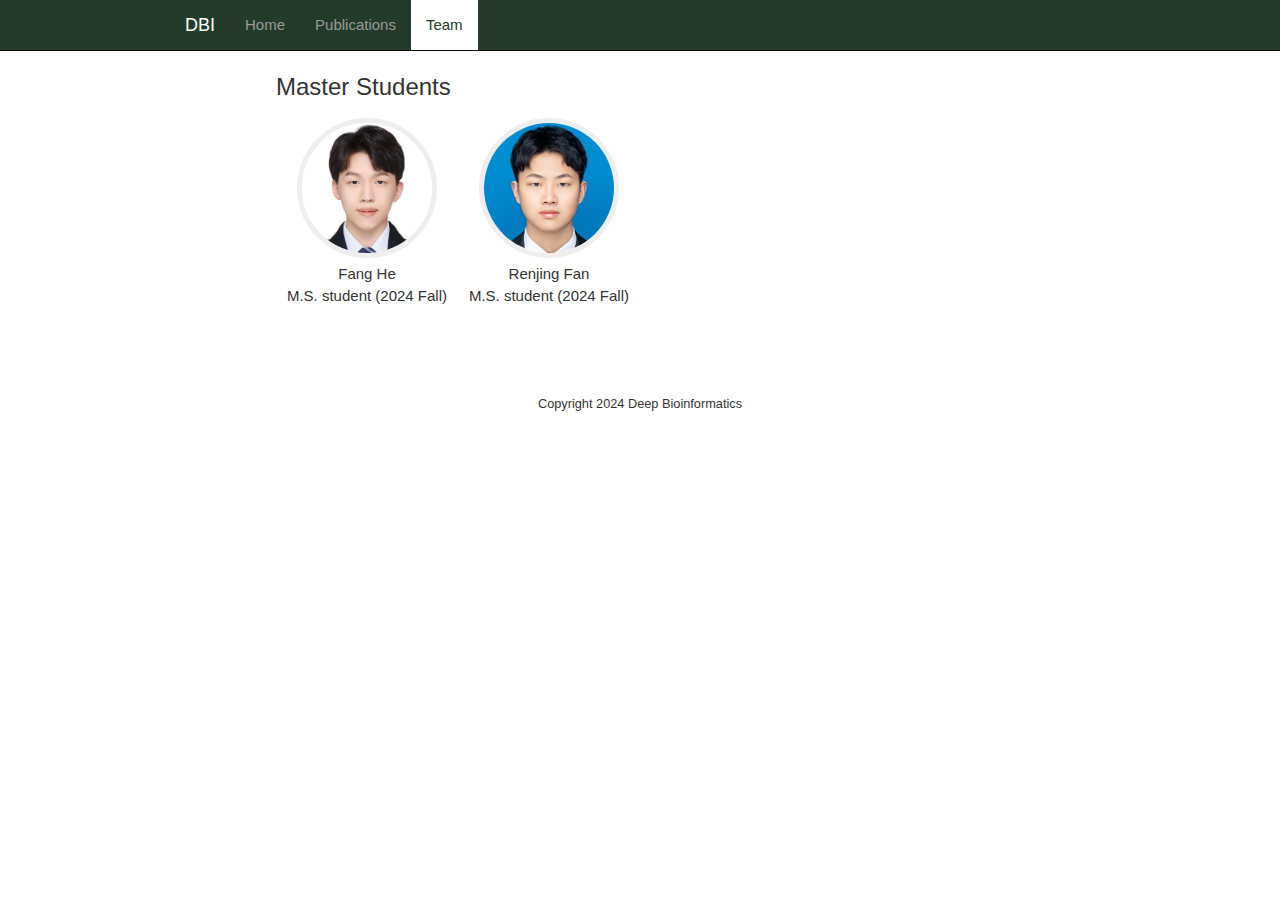
==== team/index.htm @ 939e4d18 "first commit" ====
<!DOCTYPE html>
<html>
<head>
    <meta charset="utf-8">
    <meta name="author" content="DBI">
    <meta name="viewport" content="width=device-width, initial-scale=1.0">
    <meta name=keywords content="Zeyu Zhang","Zhang Zeyu","张泽宇", "HAZU", "Huazhong Agricultural University", "华中农业大学","华农", "DBI", "DBIHAZU", "DBI HAZU">
    
    <title>Team</title>

    <link href="../static/bootstrap/css/bootstrap.css" rel="stylesheet">
    <link href="../static/xin.css" rel="stylesheet">

    <link rel="stylesheet" id="responsive-style-css" href="../static/style.css" type="text/css" media="all">
</head>

<body>
    <nav class="navbar navbar-inverse navbar-static-top">
        <div class="container">
            <div class="navbar-header">
                <button type="button" class="navbar-toggle" data-toggle="collapse" data-target=".navbar-collapse">
                    <span class="icon-bar"></span>
                    <span class="icon-bar"></span>
                    <span class="icon-bar"></span>

                </button>
                <span class="navbar-brand">
                    <font color="#ffffff">DBI</a></font>
                </span>
            </div>
            <div class="navbar-collapse collapse">
                <ul class="nav navbar-nav">
                    <li><a href="../index.html">Home</a></li>
                    <li><a href="../publications/index.htm">Publications</a>
                    <!--<li><a href="../projects/index.htm">Projects</a>-->
                    <li class="active"><a href="index.htm">Team</a></li>
                    <!--<li><a href="../teaching/index.htm">Teaching</a></li>-->
                    <!--<li><a href="../service/index.htm">Service</a></li>-->
                </ul>
            </div>
        </div>
    </nav>


    <div class="content">
        <div id="container">
            
            <!--<h2>Ph.D. Students</h2>
            <div class="student-container">
 
            </div>
            <br>
            <br>-->

            <h2>Master Students</h2>
            <div class="student-container">

                <div class="student">
                    <div>
                        <img src="member_photo/FangYiYang.jpg">
                    </div>
                    <div>
                        Fang He<br>
                        M.S. student (2024 Fall)
                    </div>
                </div>

                <div class="student">
                    <div>
                        <img src="member_photo/ShiWuXuan.jpg">
                    </div>
                    <div>
                        Renjing Fan <br>
                        M.S. student (2024 Fall)
                    </div>
                </div>
            </div>
            <br>
            <br>

            <!--<h2>Undergraduate Students</h2>
            <div class="student-container">-->
                
            <br>
            <br>
            <!--<h2>Graduated and Mentored</h2>-->
            

        </div>
    </div>
</body>
<script src="../static/jquery.js"></script>
<script src="../static/bootstrap/js/bootstrap.js"></script>

<div align="center">
    <small>
        Copyright 2024 Deep Bioinformatics
    </small>
  </div>
</html>
---- static/xin.css ----
body {
        font-size: 15px;
        padding-bottom: 20px;
      }

      h1 { font-size: 30px; line-height: 135%;}
      h2 { font-size: 24px; line-height: 135%;}
      h3 { font-size: 20px; line-height: 135%;}
      h4 { font-size: 16px; }
      h5 { font-size: 15px; }
      h6 { font-size: 13px; }

      hr {
        border-top: 1px solid #e5e5e5;
      }

      p {
        text-align: justify;
      }

      .navbar {
        margin-bottom: 5px;
      }


.navbar-inverse {
  background-color: #243b2b;
 }


.navbar-inverse .navbar-nav > .active > a,
.navbar-inverse .navbar-nav > .active > a:hover,
.navbar-inverse .navbar-nav > .active > a:focus {
  color: #243b2b;
 background-color: #ffffff;
}


.navbar-inverse .navbar-nav > .active > a {
 color: #243b2b;
 background-color: #ffffff;
}

.projectlist {
  display:flex;
  flex-flow: row wrap;
} 

.project {
  width: 240px;
  padding-bottom: 10px;
  margin: 8px;
  padding: 5px;
}

.project:hover {
  background-color: #e7e7e7;
}

.project .post-title {
  color: #428bca;
}

.project .post-excerpt {
  color: #333;
}

.project a:hover {
  text-decoration:none;
}

img.teaser {
  float:right;
  width:45%;
  padding:15px;
}
---- static/style.css ----
.content {
	width: 100%;
	padding-top: 0%;
	/* margin : 0px auto; */
	background-color: #ffffff;
}

div#container {
	padding-left: 20px;
	padding-right: 20px;
	/*margin-left: 15%;
	margin-right: 15%; */
	/* width: 1000px; */
	width: 60%;
	margin: 0 auto;
	text-align: left;
	/* position: relative; */
	background-color: #FFF;
}

.student-container {
	display: flex;
	flex-direction: row;
	flex-wrap: wrap;
	/* justify-content: center; */
	align-items: flex-start;
	text-align:center;
	width: 100%;
	height: 100%;
}
	
	.student-container .student{
		width: 25%;
		height: 100%;
		padding: 0rem;		
		display: flex;
		flex-direction: column;
		justify-content: space-between;
	}

	.student-container .student img{
		width: 14rem;
		height: 14rem;
		border-radius: 7rem;
		margin: 0.5rem;
		border: #eee 0.5rem solid;
	}

	@media screen and (max-width: 1200px) {
		.student-container .student{
			width: 30%;	
		}

		.student-container .student img{
			width: 12rem;
			height: 12rem;
			border-radius: 6rem;
			border: #eee 0.3rem solid;
		}
	}

	@media screen and (max-width: 800px) {
		.student-container .student{
			width: 50%;	
		}
		.student-container .student img{
			width: 8rem;
			height: 8rem;
			border-radius: 4rem;
			border: #eee 0.2rem solid;
		}
	}
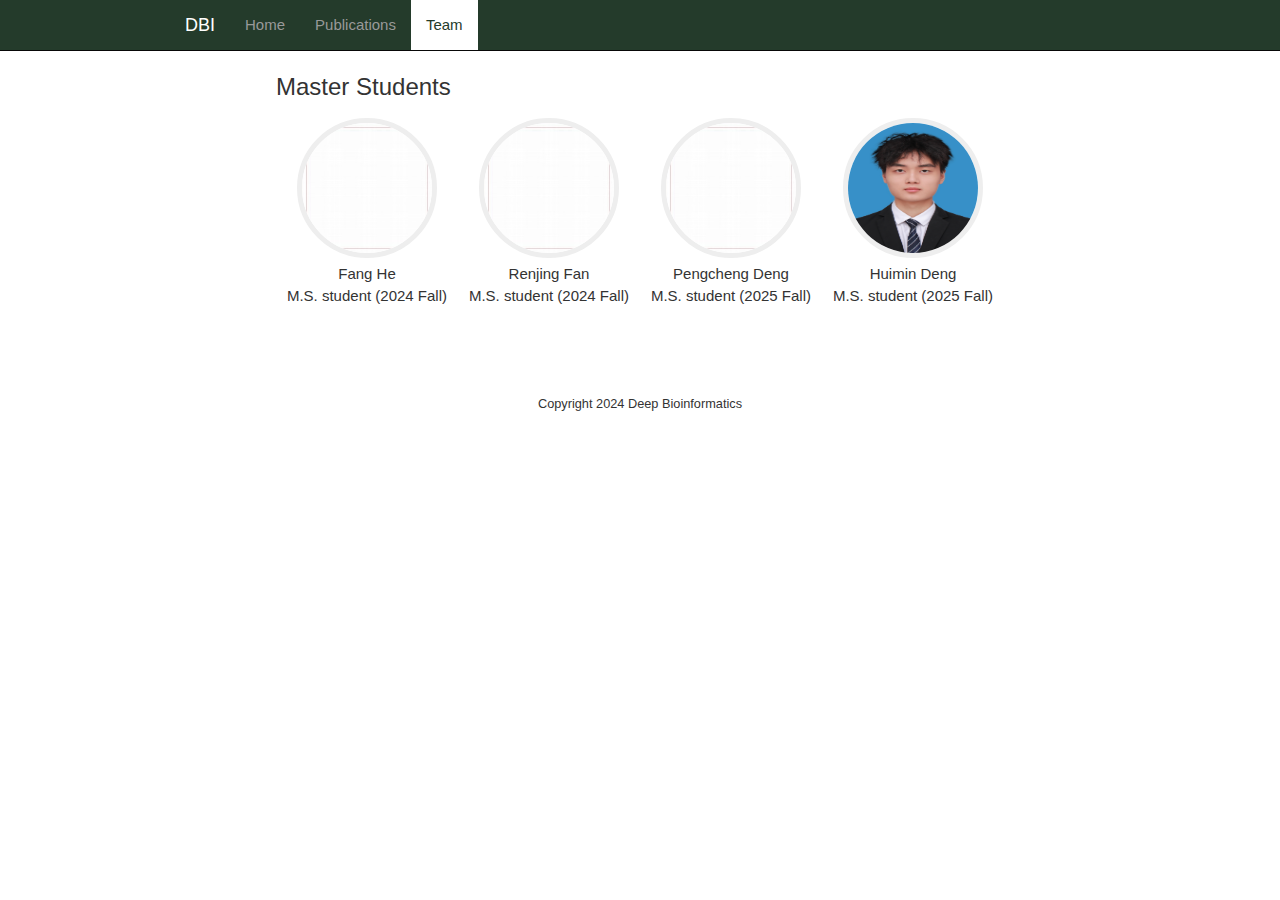
==== commit e6d8a68c: "second commit" ====
--- a/team/index.htm
+++ b/team/index.htm
@@ -57,7 +57,7 @@
 
                 <div class="student">
                     <div>
-                        <img src="member_photo/FangYiYang.jpg">
+                        <img src="member_photo/FangHe.jpg">
                     </div>
                     <div>
                         Fang He<br>
@@ -67,11 +67,31 @@
 
                 <div class="student">
                     <div>
-                        <img src="member_photo/ShiWuXuan.jpg">
+                        <img src="member_photo/RenjingFan.jpg">
                     </div>
                     <div>
                         Renjing Fan <br>
                         M.S. student (2024 Fall)
+                    </div>
+                </div>
+                
+                <div class="student">
+                    <div>
+                        <img src="member_photo/PengchengDeng.jpg">
+                    </div>
+                    <div>
+                        Pengcheng Deng<br>
+                        M.S. student (2025 Fall)
+                    </div>
+                </div>
+
+                <div class="student">
+                    <div>
+                        <img src="member_photo/HuiminDeng.jpg">
+                    </div>
+                    <div>
+                        Huimin Deng<br>
+                        M.S. student (2025 Fall)
                     </div>
                 </div>
             </div>
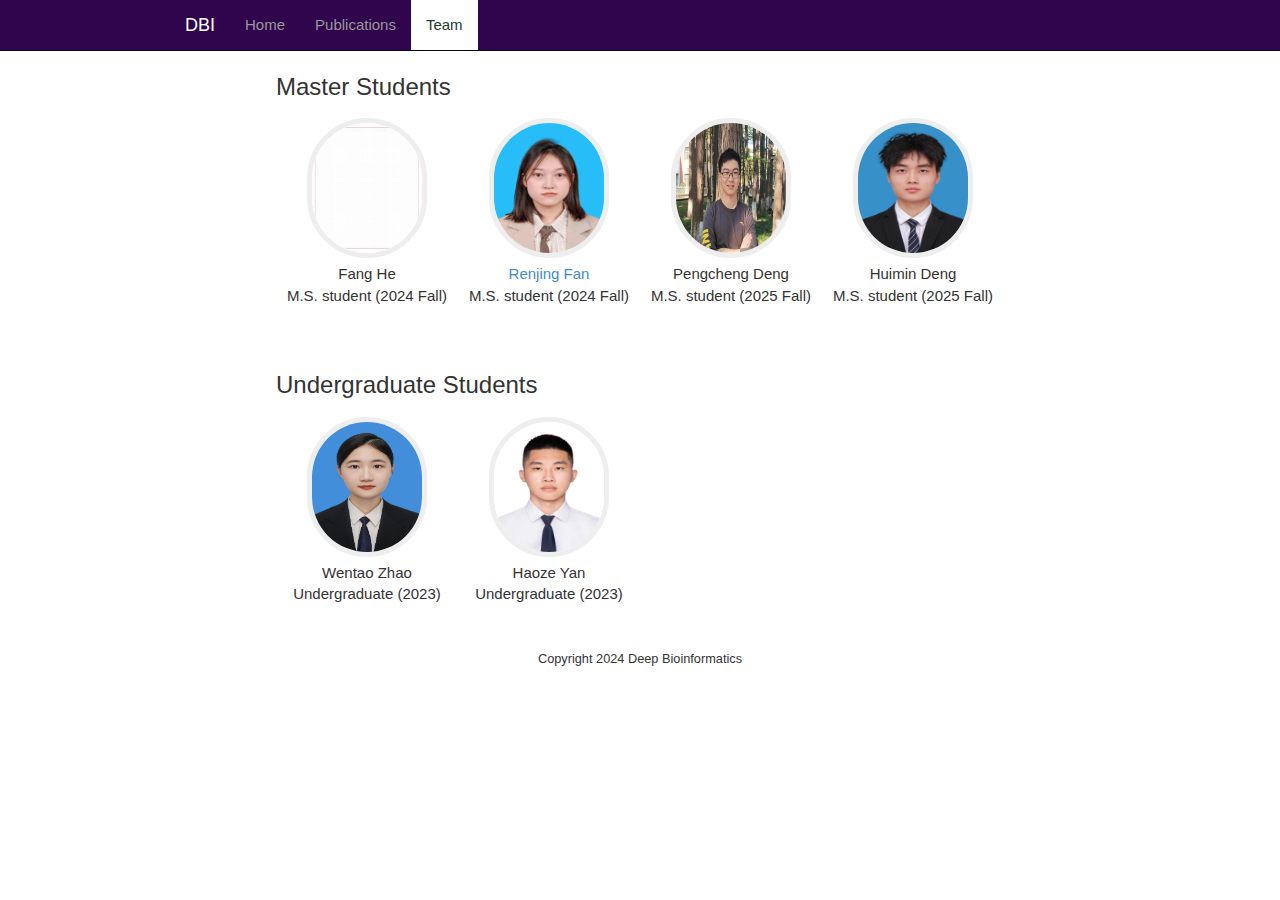
==== commit e5418db3: "team renewal commit" ====
--- a/team/index.htm
+++ b/team/index.htm
@@ -43,15 +43,7 @@
 
 
     <div class="content">
-        <div id="container">
-            
-            <!--<h2>Ph.D. Students</h2>
-            <div class="student-container">
- 
-            </div>
-            <br>
-            <br>-->
-
+        <div id="container">        
             <h2>Master Students</h2>
             <div class="student-container">
 
@@ -70,7 +62,7 @@
                         <img src="member_photo/RenjingFan.jpg">
                     </div>
                     <div>
-                        Renjing Fan <br>
+                        <a href="https://scholar.google.com/citations?hl=en&user=OjCuS0gAAAAJ&view_op=list_works&gmla=ALUCkoVELVtxf62nMCa4t4Skw6ov-aQl8S5KB1KtL3Z0jk_cgEblijVtpzmJ9xAdjwZHDgDMlp0qyw6gA6KhApJ7p1-ZILIrrDbzZvLbsYTjgQI0T0pUwMrSptXX18sY_E6Evy8SWg" target="_blank">Renjing Fan </a><br>
                         M.S. student (2024 Fall)
                     </div>
                 </div>
@@ -98,9 +90,28 @@
             <br>
             <br>
 
-            <!--<h2>Undergraduate Students</h2>
-            <div class="student-container">-->
-                
+            <h2>Undergraduate Students</h2>
+            <div class="student-container">
+                <div class="student">
+                    <div>
+                        <img src="member_photo/WentaoZhao.jpg">
+                    </div>
+                    <div>
+                        Wentao Zhao<br>
+                        Undergraduate (2023) 
+                    </div>
+                </div>
+
+                <div class="student">
+                    <div>
+                        <img src="member_photo/HaozeYan.jpg">
+                    </div>
+                    <div>
+                        Haoze Yan<br>
+                        Undergraduate (2023) 
+                    </div>
+                </div>
+            </div>
             <br>
             <br>
             <!--<h2>Graduated and Mentored</h2>-->
--- a/static/xin.css
+++ b/static/xin.css
@@ -25,7 +25,7 @@
 
 
 .navbar-inverse {
-  background-color: #243b2b;
+  background-color: rgb(48, 5, 77);
  }
 
 
--- a/static/style.css
+++ b/static/style.css
@@ -39,7 +39,7 @@
 	}
 
 	.student-container .student img{
-		width: 14rem;
+		width: 12rem;
 		height: 14rem;
 		border-radius: 7rem;
 		margin: 0.5rem;
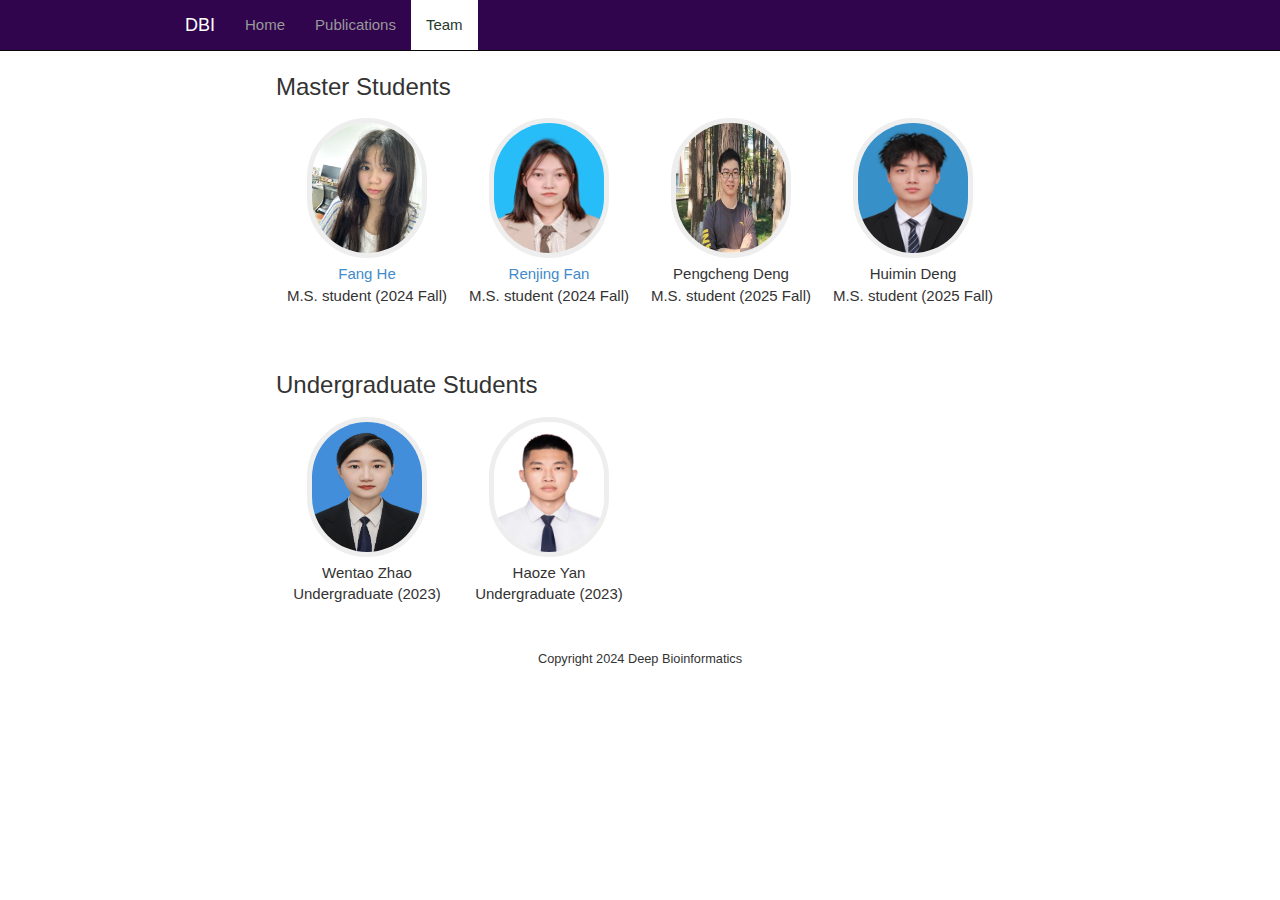
==== commit 9248d7c9: "team commit" ====
--- a/team/index.htm
+++ b/team/index.htm
@@ -52,7 +52,7 @@
                         <img src="member_photo/FangHe.jpg">
                     </div>
                     <div>
-                        Fang He<br>
+                        <a herf ="https://orcid.org/0009-0007-0256-4685" target="_blank">Fang He</a><br>
                         M.S. student (2024 Fall)
                     </div>
                 </div>
